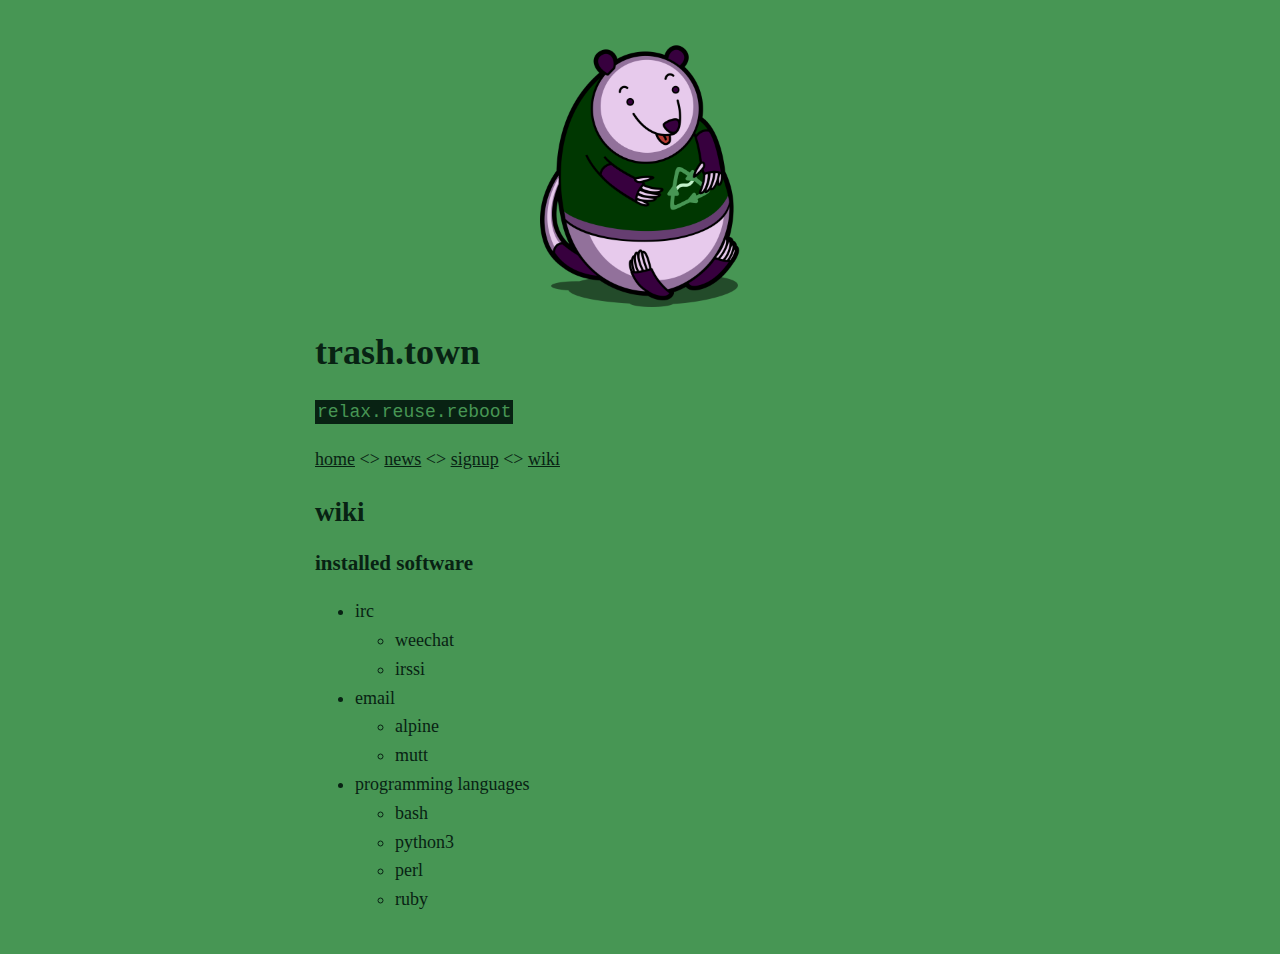
==== wiki/index.html @ a7474b5c "clean up relative links" ====
<html>
  <head>
    <meta charset="utf-8">
    <meta name="viewport" content="width=device-width, initial-scale=1">
    <link rel="stylesheet" href="../style/style.css">
    <link rel="stylesheet" media="screen"
                           href="https://fontlibrary.org/face/fantasque-sans-mono"
                           type="text/css"/>
    <link rel="icon" type="image/png" href="../images/favicon.png">
    <title>trash.town - relax.reuse.reboot</title>
  </head>
  <body>
    <center><img src="../images/mascot.png" width=200/></center>
    <h1>trash.town</h1>
    <p><code>relax.reuse.reboot</code></p>
    <nav>
      <a href="/">home</a> <>
      <a href="/news.html">news</a> <>
      <a href="/signup.html">signup</a> <>
      <a href="/wiki/">wiki</a>
    </nav>
    <h2>wiki</h2>
    <h3>installed software</h3>
    <ul>
      <li>irc
        <ul>
          <li>weechat</li>
          <li>irssi</li>
        </ul>
      </li>
      <li>email
        <ul>
          <li>alpine</li>
          <li>mutt</li>
        </ul>
      </li>
      <li>programming languages
        <ul>
          <li>bash</li>
          <li>python3</li>
          <li>perl</li>
          <li>ruby</li>
        </ul>
      </li>
    </ul>
</html>
---- style/style.css ----
body {
  background-color: #479654;
  color: #082213;
  font-family: 'FantasqueSansMonoRegular';
  margin: 40px auto;
  max-width: 650px;
  line-height: 1.6;
  font-size: 18px;
  padding:0 10px
}

h1,h2,h3{line-height:1.2}

a{color:#082213;}

code {
  background-color: #082213;
  color: #479654;
  padding: 2px;
}
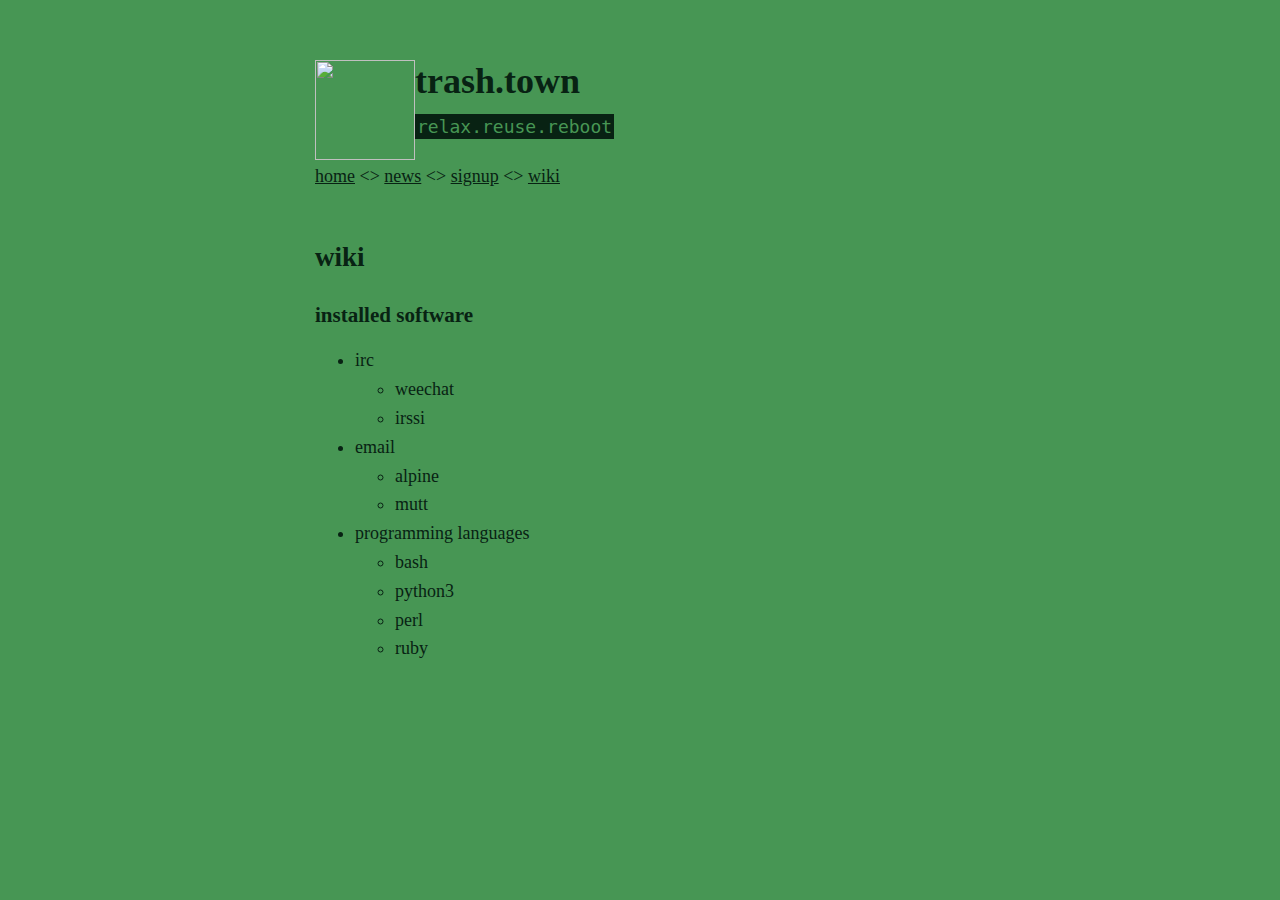
==== commit 80f843e4: "fix headings on all html pages" ====
--- a/wiki/index.html
+++ b/wiki/index.html
@@ -10,10 +10,12 @@
     <title>trash.town - relax.reuse.reboot</title>
   </head>
   <body>
-    <center><img src="../images/mascot.png" width=200/></center>
-    <h1>trash.town</h1>
-    <p><code>relax.reuse.reboot</code></p>
-    <nav>
+    <img style="float:left" src="images/mascot.png" height=100/>
+    <div style="padding-left:5em">
+      <h1>trash.town</h1>
+      <p><code>relax.reuse.reboot</code></p>
+    </div>
+    <nav style="clear:both">
       <a href="/">home</a> <>
       <a href="/news.html">news</a> <>
       <a href="/signup.html">signup</a> <>
--- a/style/style.css
+++ b/style/style.css
@@ -1,21 +1,34 @@
-body {
-  background-color: #479654;
-  color: #082213;
-  font-family: 'FantasqueSansMonoRegular';
-  margin: 40px auto;
-  max-width: 650px;
-  line-height: 1.6;
-  font-size: 18px;
-  padding:0 10px
+:root {
+    /* Colors */
+    --dark-green: #479654;
+    --med-green: #082213;
 }
 
-h1,h2,h3{line-height:1.2}
+body {
+  margin: 40px auto;
+  padding: 0 10px;
+  background-color: var(--dark-green);
+  color: var(--med-green);
+  max-width: 650px;
+  font-family: 'FantasqueSansMonoRegular';
+  font-size: 18px;
+  line-height: 1.6;
+}
 
-a{color:#082213;}
+h1, h2, h3 { line-height: 1.2; }
+
+h1 { margin: 60px 0 10px; }
+
+h2 { margin: 50px 0 10px; }
+
+h3 { margin: 30px 0 10px; }
+
+a { color: var(--med-green); }
 
 code {
-  background-color: #082213;
-  color: #479654;
   padding: 2px;
+  background-color: var(--med-green);
+  color: var(--dark-green);
 }
 
+p { margin: 10px 0 20px; }
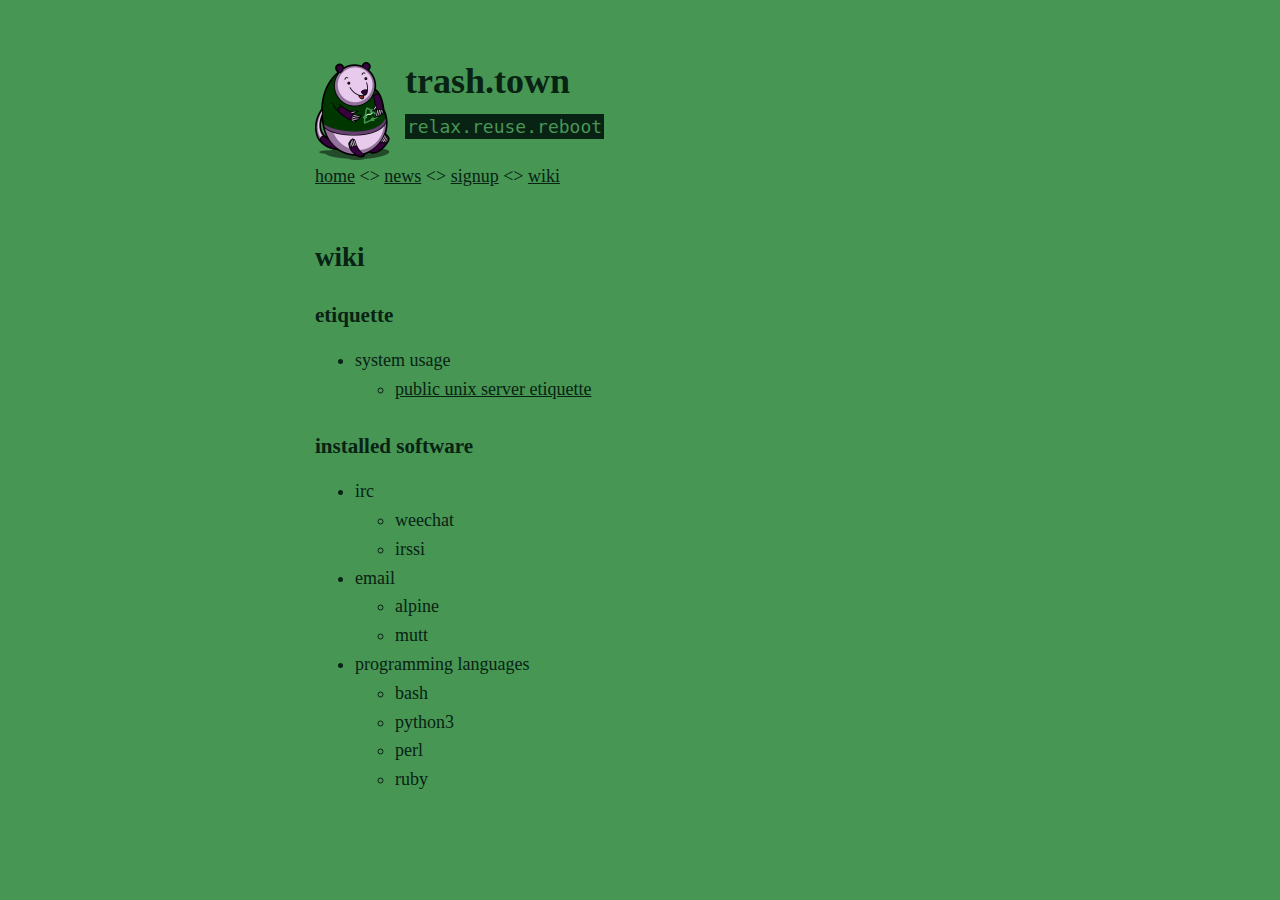
==== commit c7fcad7a: "fixed some lingering relative links for css style links, added an etiquette category to our wiki" ====
--- a/wiki/index.html
+++ b/wiki/index.html
@@ -2,7 +2,7 @@
   <head>
     <meta charset="utf-8">
     <meta name="viewport" content="width=device-width, initial-scale=1">
-    <link rel="stylesheet" href="../style/style.css">
+    <link rel="stylesheet" href="/style/style.css">
     <link rel="stylesheet" media="screen"
                            href="https://fontlibrary.org/face/fantasque-sans-mono"
                            type="text/css"/>
@@ -10,7 +10,7 @@
     <title>trash.town - relax.reuse.reboot</title>
   </head>
   <body>
-    <img style="float:left" src="images/mascot.png" height=100/>
+    <img style="float:left" src="/images/mascot.png" height=100/>
     <div style="padding-left:5em">
       <h1>trash.town</h1>
       <p><code>relax.reuse.reboot</code></p>
@@ -22,6 +22,16 @@
       <a href="/wiki/">wiki</a>
     </nav>
     <h2>wiki</h2>
+    <h3>etiquette</h3>
+    <ul>
+      <li>system usage
+        <ul>
+          <li>
+            <a href="categories/system-usage/public-unix-server-etiquette.html">public unix server etiquette</a>
+          </li>
+        </ul>
+      </li>
+    </ul>
     <h3>installed software</h3>
     <ul>
       <li>irc
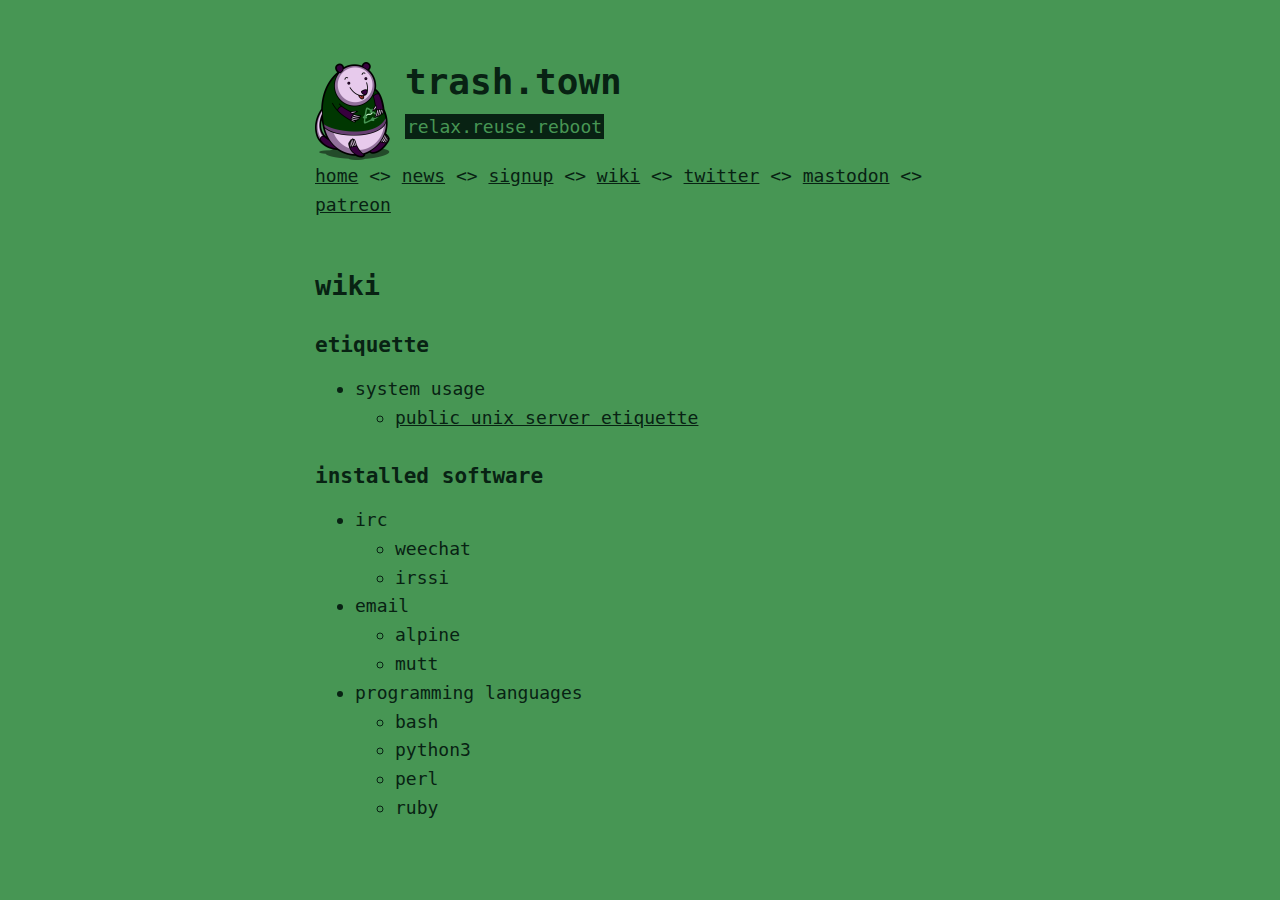
==== commit 81f85ea6: "update homepage and navbar" ====
--- a/wiki/index.html
+++ b/wiki/index.html
@@ -17,9 +17,12 @@
     </div>
     <nav style="clear:both">
       <a href="/">home</a> <>
-      <a href="/news.html">news</a> <>
-      <a href="/signup.html">signup</a> <>
-      <a href="/wiki/">wiki</a>
+      <a href="news.html">news</a> <>
+      <a href="signup.html">signup</a> <>
+      <a href="wiki/">wiki</a> <>
+      <a href="https://twitter.com/trashdottown">twitter</a> <>
+      <a href="https://tiny.tilde.website/@trashtown">mastodon</a> <>
+      <a href="https://patreon.com/trashtown">patreon</a>
     </nav>
     <h2>wiki</h2>
     <h3>etiquette</h3>
--- a/style/style.css
+++ b/style/style.css
@@ -10,7 +10,7 @@
   background-color: var(--dark-green);
   color: var(--med-green);
   max-width: 650px;
-  font-family: 'FantasqueSansMonoRegular';
+  font-family: 'FantasqueSansMonoRegular', monospace;
   font-size: 18px;
   line-height: 1.6;
 }
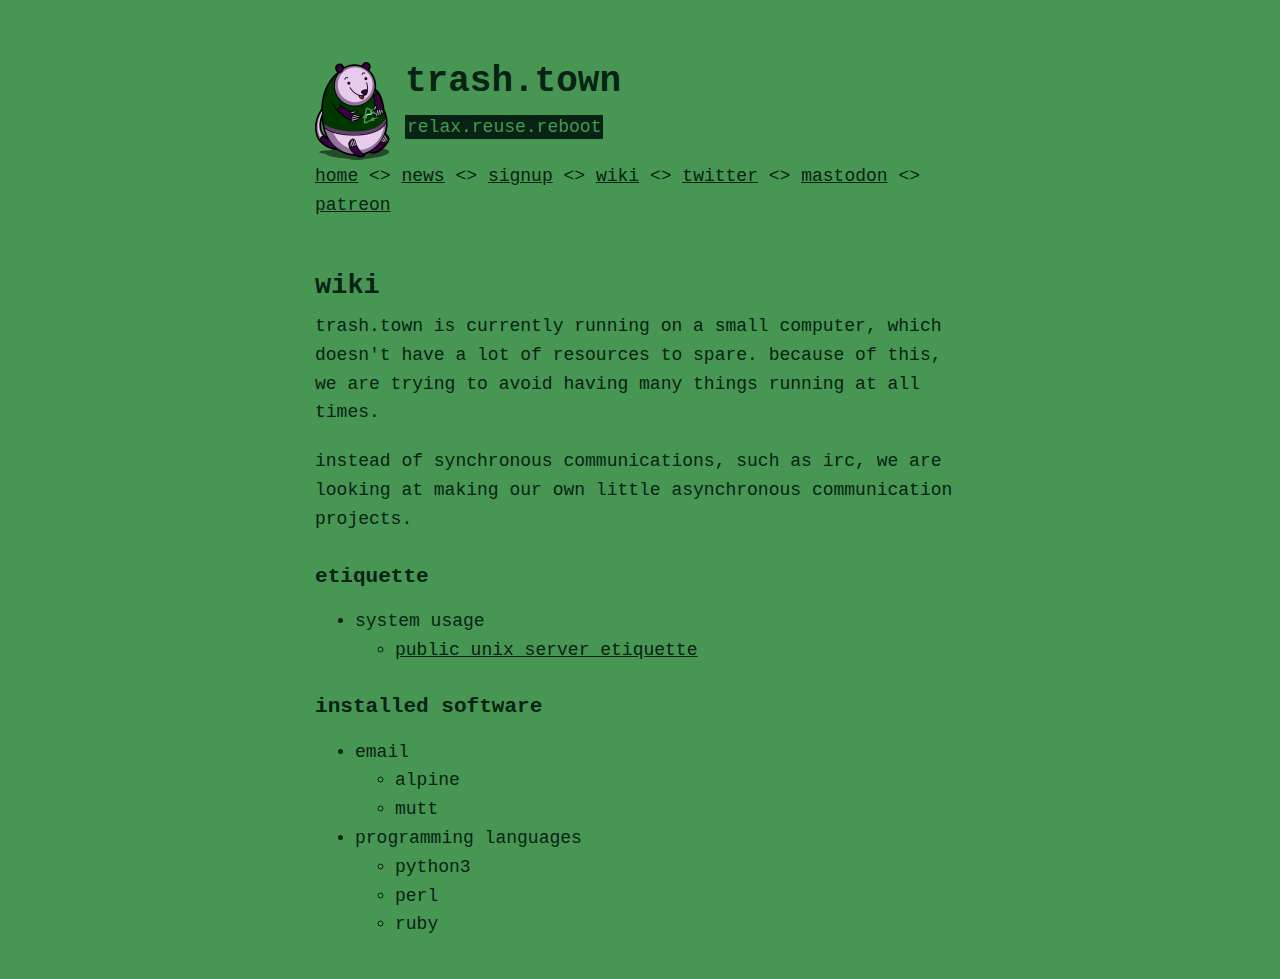
==== commit 30871f44: "added a little introduction to the wiki, and removed mentions of irc" ====
--- a/wiki/index.html
+++ b/wiki/index.html
@@ -17,14 +17,23 @@
     </div>
     <nav style="clear:both">
       <a href="/">home</a> <>
-      <a href="news.html">news</a> <>
-      <a href="signup.html">signup</a> <>
-      <a href="wiki/">wiki</a> <>
+      <a href="/news.html">news</a> <>
+      <a href="/signup.html">signup</a> <>
+      <a href="/wiki/">wiki</a> <>
       <a href="https://twitter.com/trashdottown">twitter</a> <>
-      <a href="https://tiny.tilde.website/@trashtown">mastodon</a> <>
+      <a href="https://tiny.tilde.website/@trashtown" rel="me">mastodon</a> <>
       <a href="https://patreon.com/trashtown">patreon</a>
     </nav>
+
     <h2>wiki</h2>
+    <p>trash.town is currently running on a small computer, which
+    doesn't have a lot of resources to spare. because of this, we are
+    trying to avoid having many things running at all times.</p>
+
+    <p>instead of synchronous communications, such as irc, we are
+    looking at making our own little asynchronous communication
+    projects.</p>
+
     <h3>etiquette</h3>
     <ul>
       <li>system usage
@@ -37,12 +46,6 @@
     </ul>
     <h3>installed software</h3>
     <ul>
-      <li>irc
-        <ul>
-          <li>weechat</li>
-          <li>irssi</li>
-        </ul>
-      </li>
       <li>email
         <ul>
           <li>alpine</li>
@@ -51,12 +54,12 @@
       </li>
       <li>programming languages
         <ul>
-          <li>bash</li>
           <li>python3</li>
           <li>perl</li>
           <li>ruby</li>
         </ul>
       </li>
     </ul>
+  </body>
 </html>
 
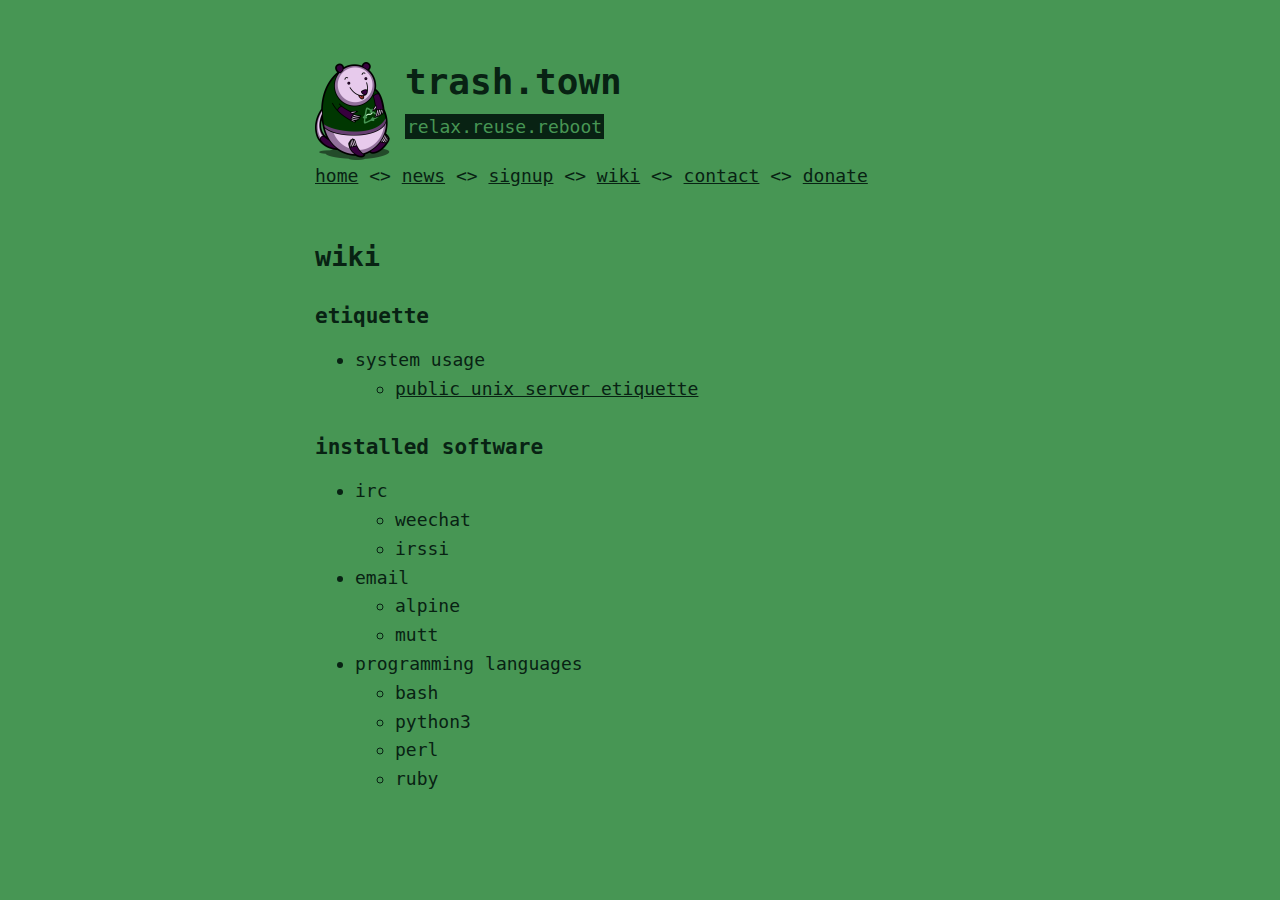
==== commit 583fcc37: "Cleaned up nav links and HTML" ====
--- a/wiki/index.html
+++ b/wiki/index.html
@@ -20,20 +20,10 @@
       <a href="/news.html">news</a> <>
       <a href="/signup.html">signup</a> <>
       <a href="/wiki/">wiki</a> <>
-      <a href="https://twitter.com/trashdottown">twitter</a> <>
-      <a href="https://tiny.tilde.website/@trashtown" rel="me">mastodon</a> <>
-      <a href="https://patreon.com/trashtown">patreon</a>
+      <a href="/contact.html">contact</a> <>
+      <a href="/donate.html">donate</a>
     </nav>
-
     <h2>wiki</h2>
-    <p>trash.town is currently running on a small computer, which
-    doesn't have a lot of resources to spare. because of this, we are
-    trying to avoid having many things running at all times.</p>
-
-    <p>instead of synchronous communications, such as irc, we are
-    looking at making our own little asynchronous communication
-    projects.</p>
-
     <h3>etiquette</h3>
     <ul>
       <li>system usage
@@ -46,6 +36,12 @@
     </ul>
     <h3>installed software</h3>
     <ul>
+      <li>irc
+        <ul>
+          <li>weechat</li>
+          <li>irssi</li>
+        </ul>
+      </li>
       <li>email
         <ul>
           <li>alpine</li>
@@ -54,6 +50,7 @@
       </li>
       <li>programming languages
         <ul>
+          <li>bash</li>
           <li>python3</li>
           <li>perl</li>
           <li>ruby</li>
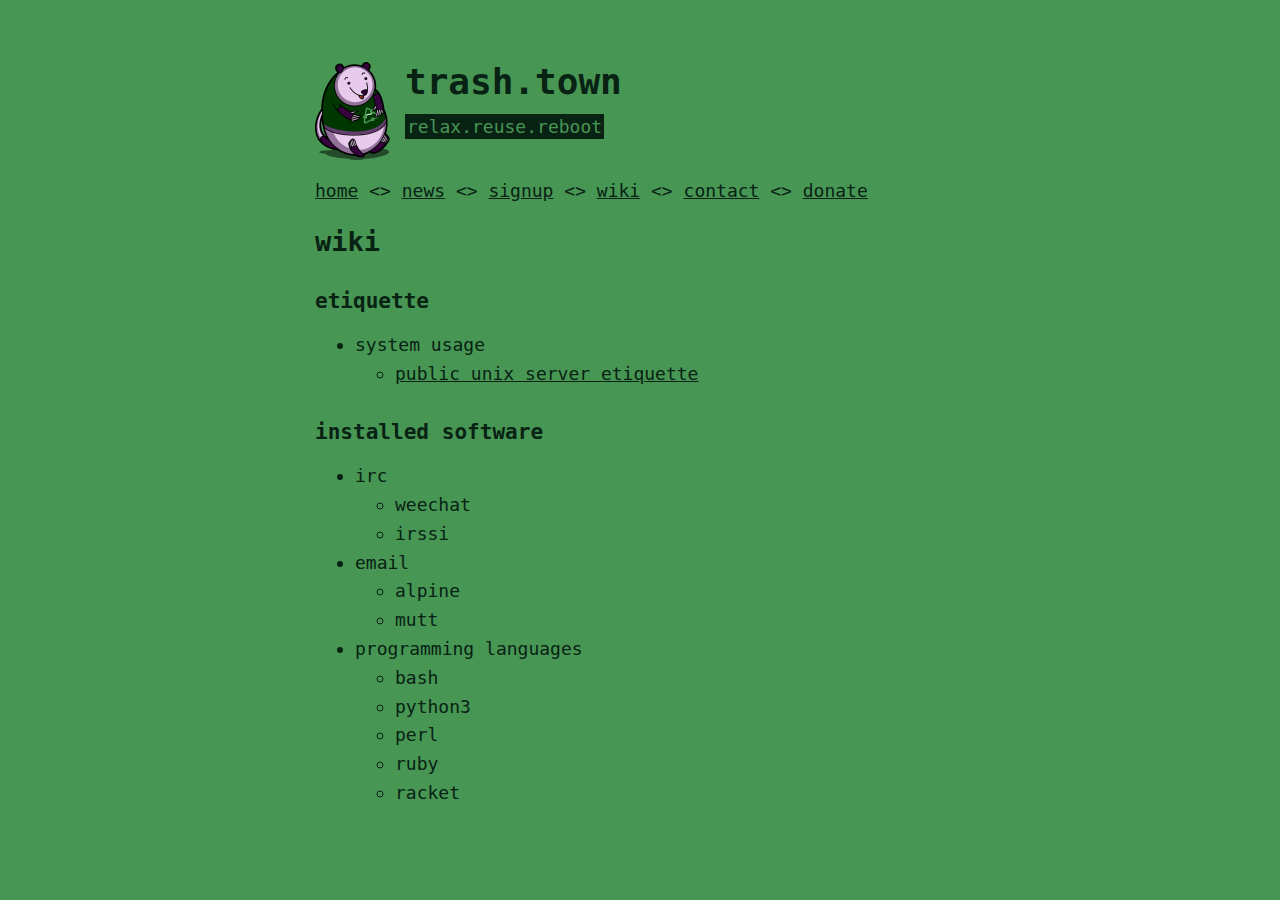
==== commit f8592b8c: "added racket to the list of langs installed" ====
--- a/wiki/index.html
+++ b/wiki/index.html
@@ -54,6 +54,7 @@
           <li>python3</li>
           <li>perl</li>
           <li>ruby</li>
+          <li>racket</li>
         </ul>
       </li>
     </ul>
--- a/style/style.css
+++ b/style/style.css
@@ -19,9 +19,11 @@
 
 h1 { margin: 60px 0 10px; }
 
-h2 { margin: 50px 0 10px; }
+h2 { margin: 20px 0 10px; }
 
 h3 { margin: 30px 0 10px; }
+
+nav { margin: 35px 0 10px; }
 
 a { color: var(--med-green); }
 
